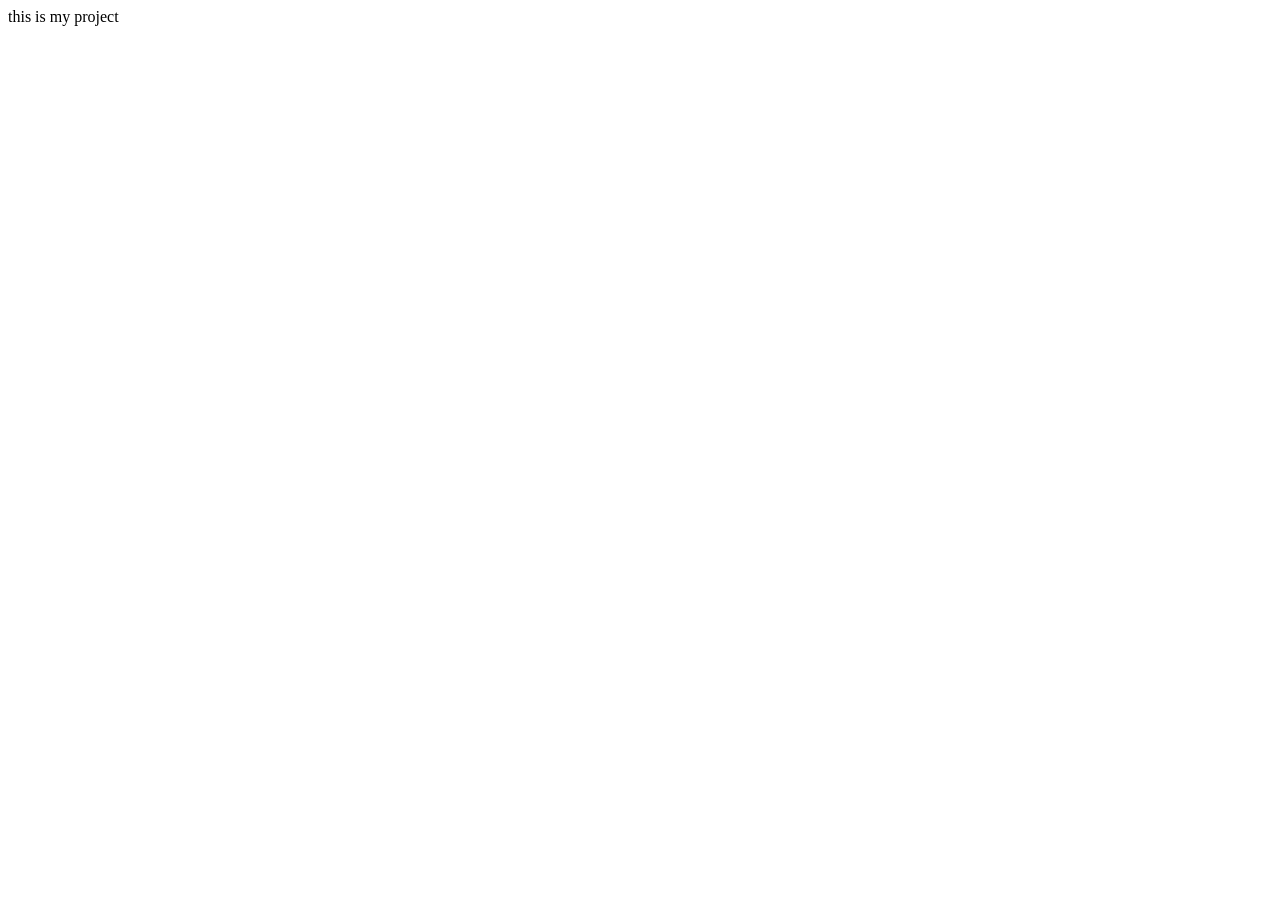
==== index.html @ 94ff1131 "this is my first website" ====
<!DOCTYPE html>
<html lang="en">
<head>
    <meta charset="UTF-8">
    <meta name="viewport" content="width=device-width, initial-scale=1.0">
    <title>Document</title>
</head>
<body>
    this is my project
</body>
</html>
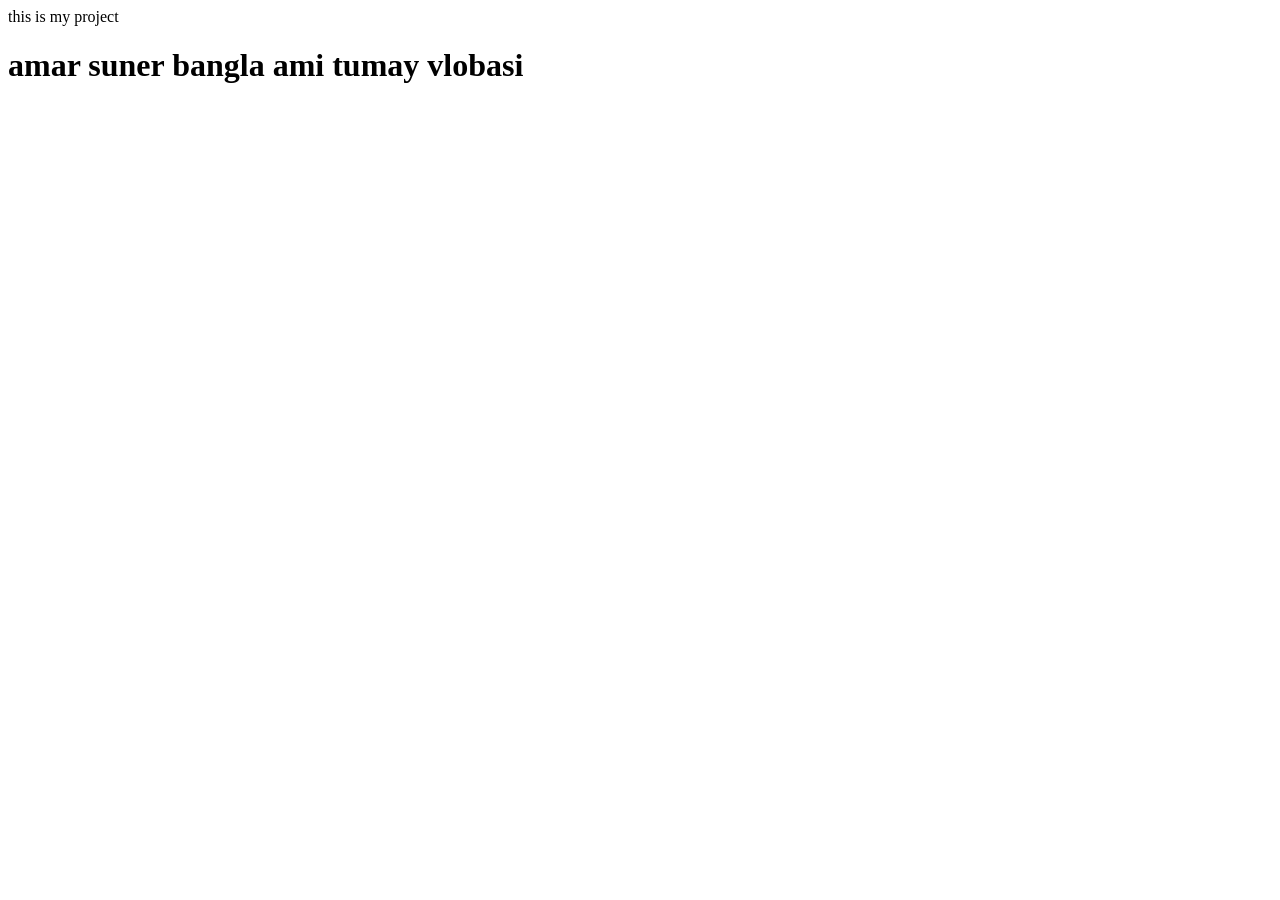
==== commit ea58dfa2: "majhar" ====
--- a/index.html
+++ b/index.html
@@ -7,5 +7,6 @@
 </head>
 <body>
     this is my project
+    <h1>amar suner bangla ami tumay vlobasi</h1>
 </body>
 </html>
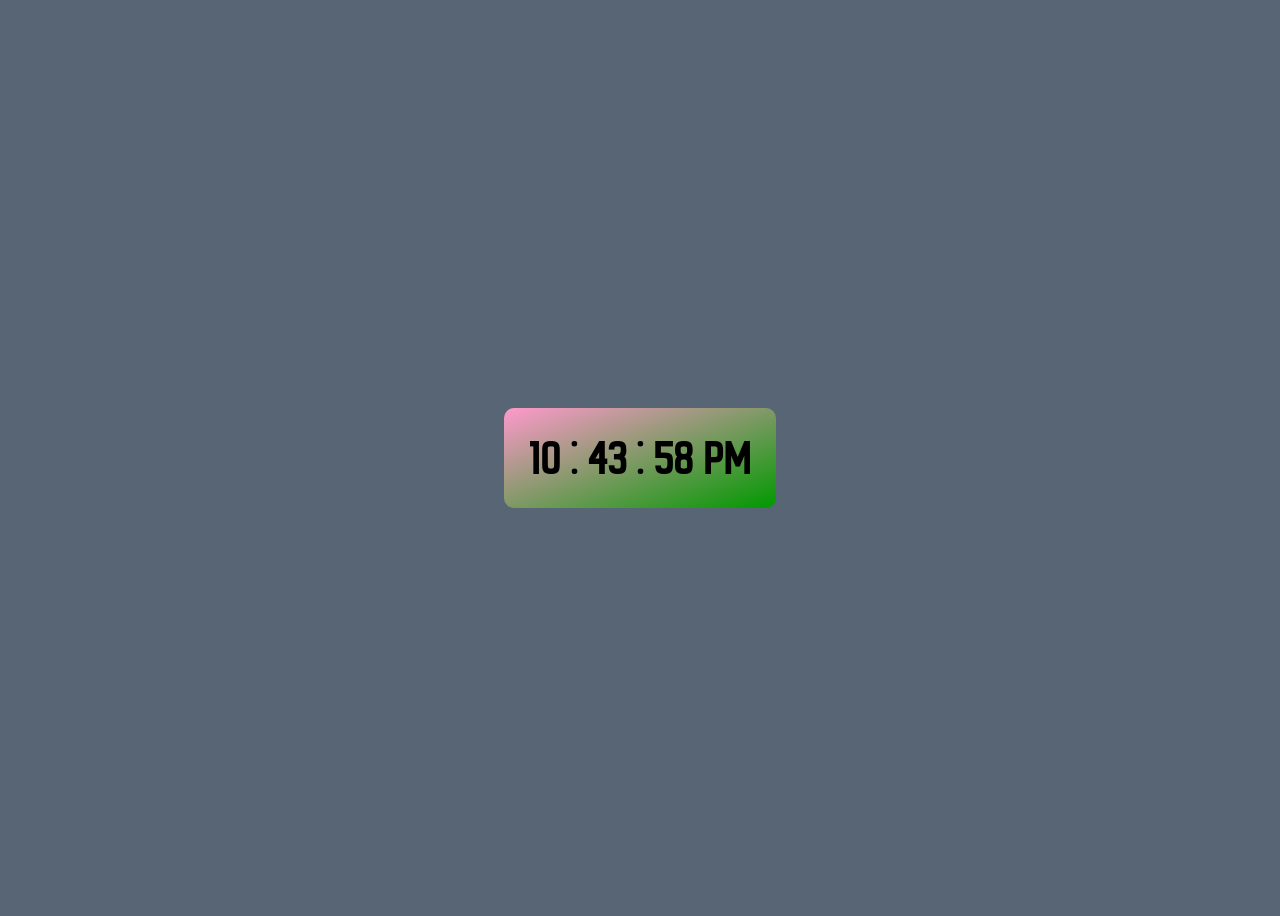
==== commit 5fb59f40: "this is my first project" ====
--- a/index.html
+++ b/index.html
@@ -3,10 +3,21 @@
 <head>
     <meta charset="UTF-8">
     <meta name="viewport" content="width=device-width, initial-scale=1.0">
-    <title>Document</title>
+    <title>Digital clock</title>
+    <link rel="stylesheet" href="./assets/css/style.css">
 </head>
 <body>
-    this is my project
-    <h1>amar suner bangla ami tumay vlobasi</h1>
+    
+    <div class="digital-clock">
+        <div id="hours" class="hours">00</div>
+        <div>:</div>
+        <div id="minute" class="minute">00</div>
+        <div>:</div>
+        <div id="second" class="second">00</div>
+        <div id="ampm" class="ampm">00</div>
+    </div>
+
+
+    <script src="./assets/js/custom.js"></script>
 </body>
 </html>
--- a/assets/css/style.css
+++ b/assets/css/style.css
@@ -0,0 +1,30 @@
+@import url('https://fonts.googleapis.com/css2?family=New+Amsterdam&display=swap');
+
+
+body {
+
+    font-family: "New Amsterdam", sans-serif;
+    font-weight: 400;
+    font-style: normal;
+    display: flex;
+    justify-content: center;
+    align-items: center;
+    background-color: #576574;
+    min-height: 100vh;
+
+}
+
+.digital-clock{
+    display: flex;
+    font-size: 50px;
+    background: linear-gradient(to top left, #009900 0%, #ff99cc 100%);
+    padding: 20px;
+    border-radius: 10px;
+
+    div{
+        margin: 0 5px;
+        
+    }
+
+
+}
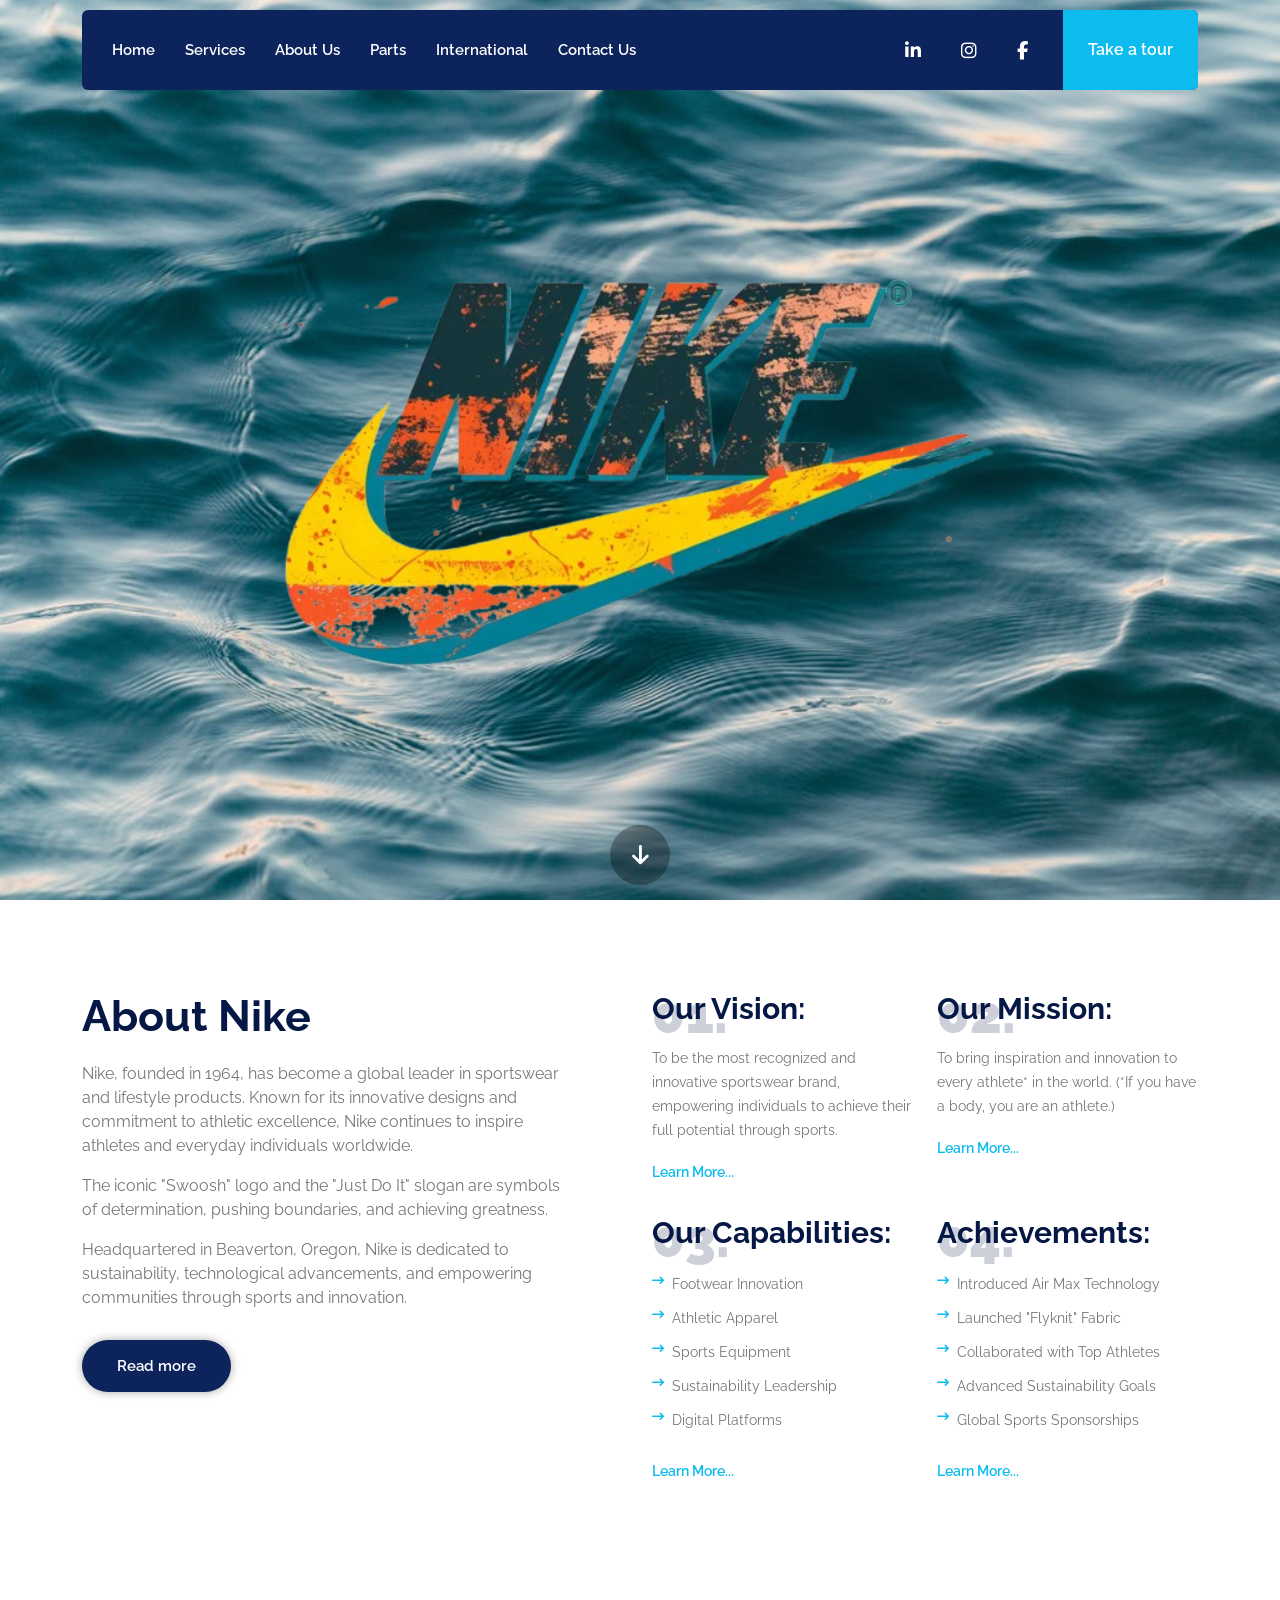
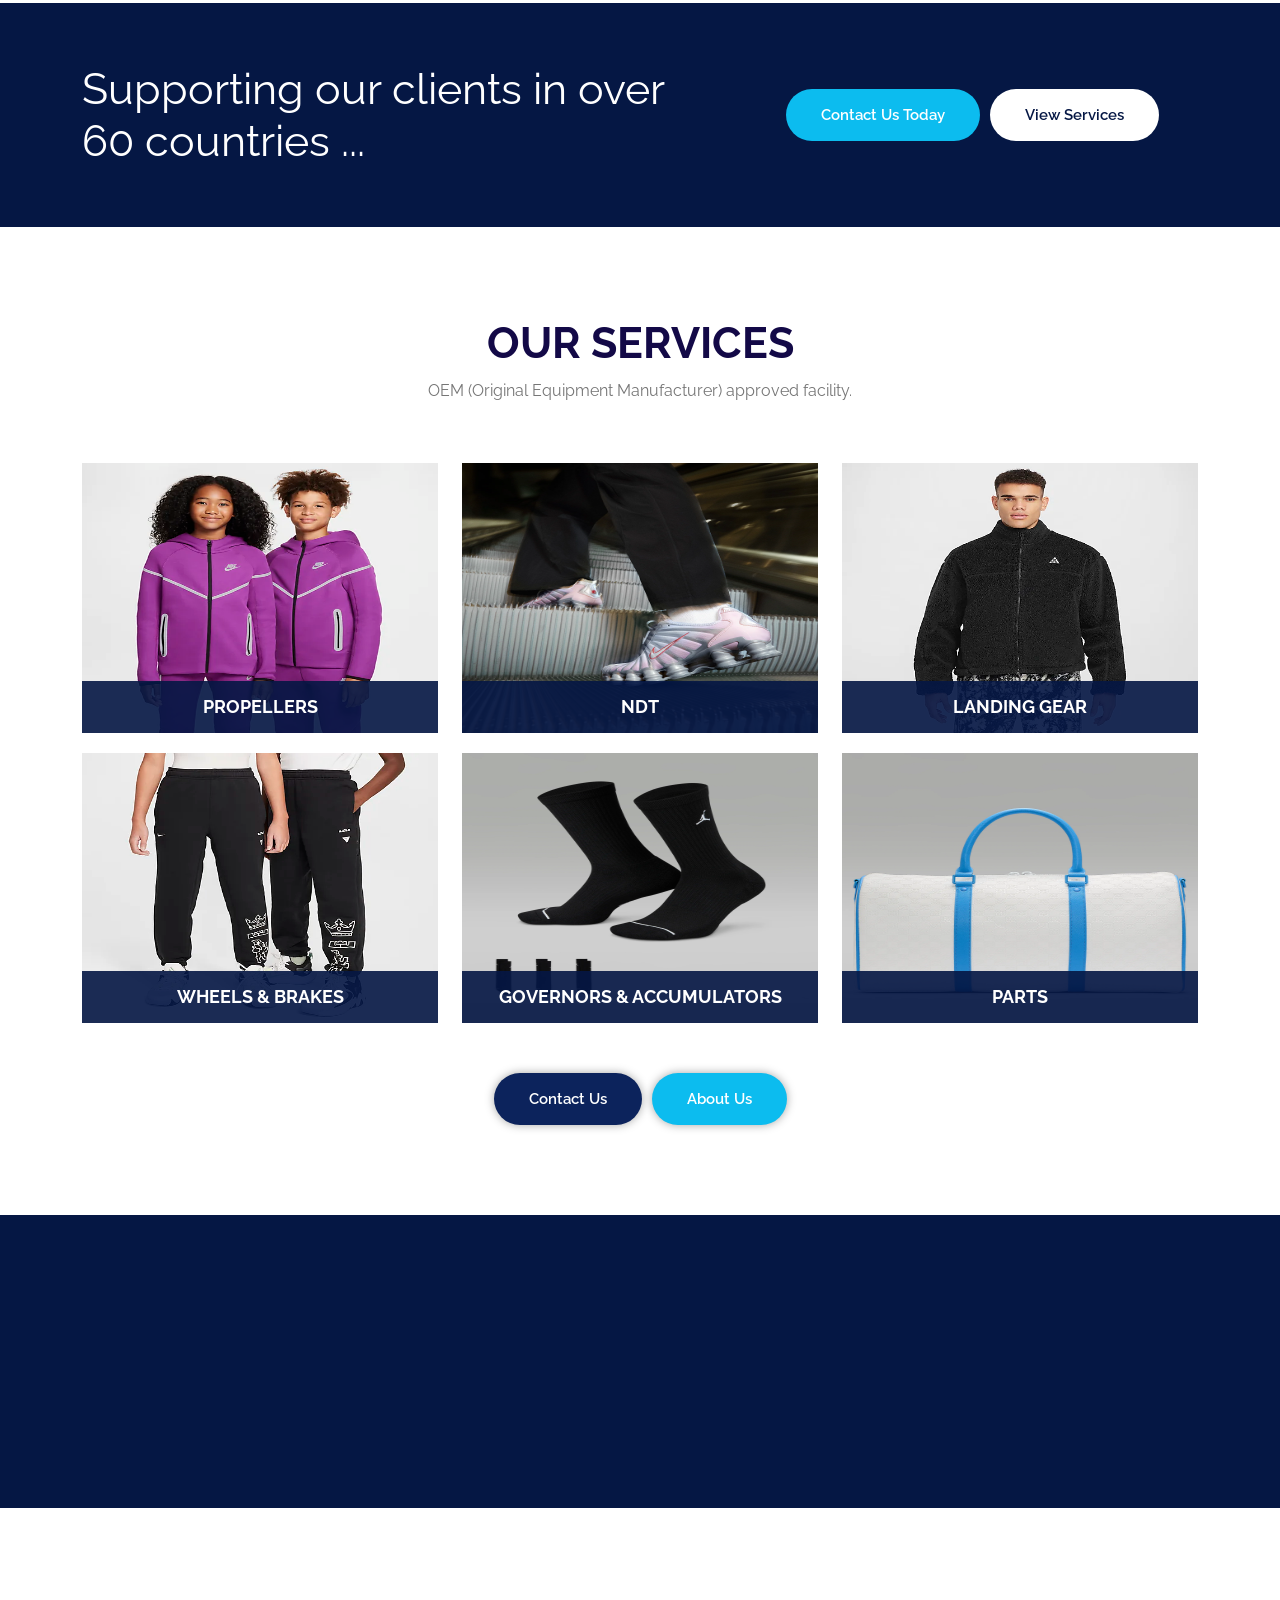
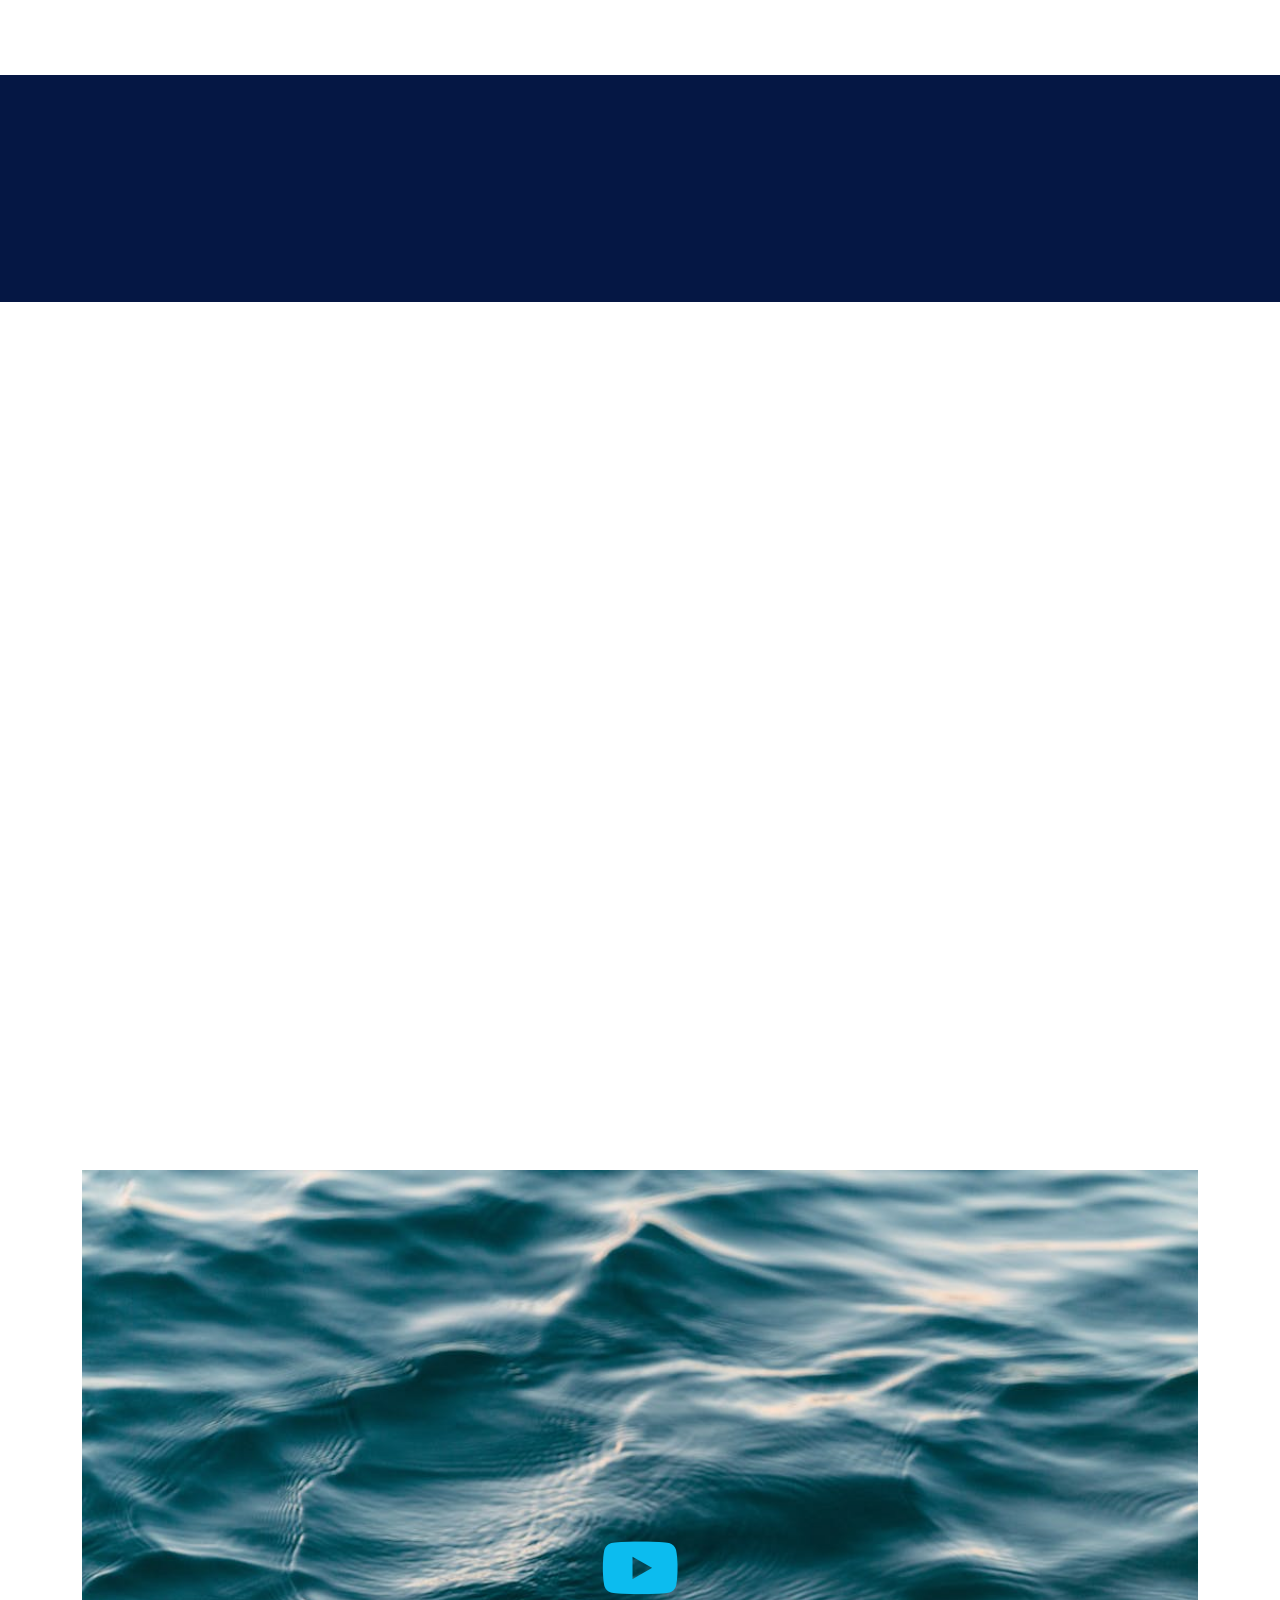
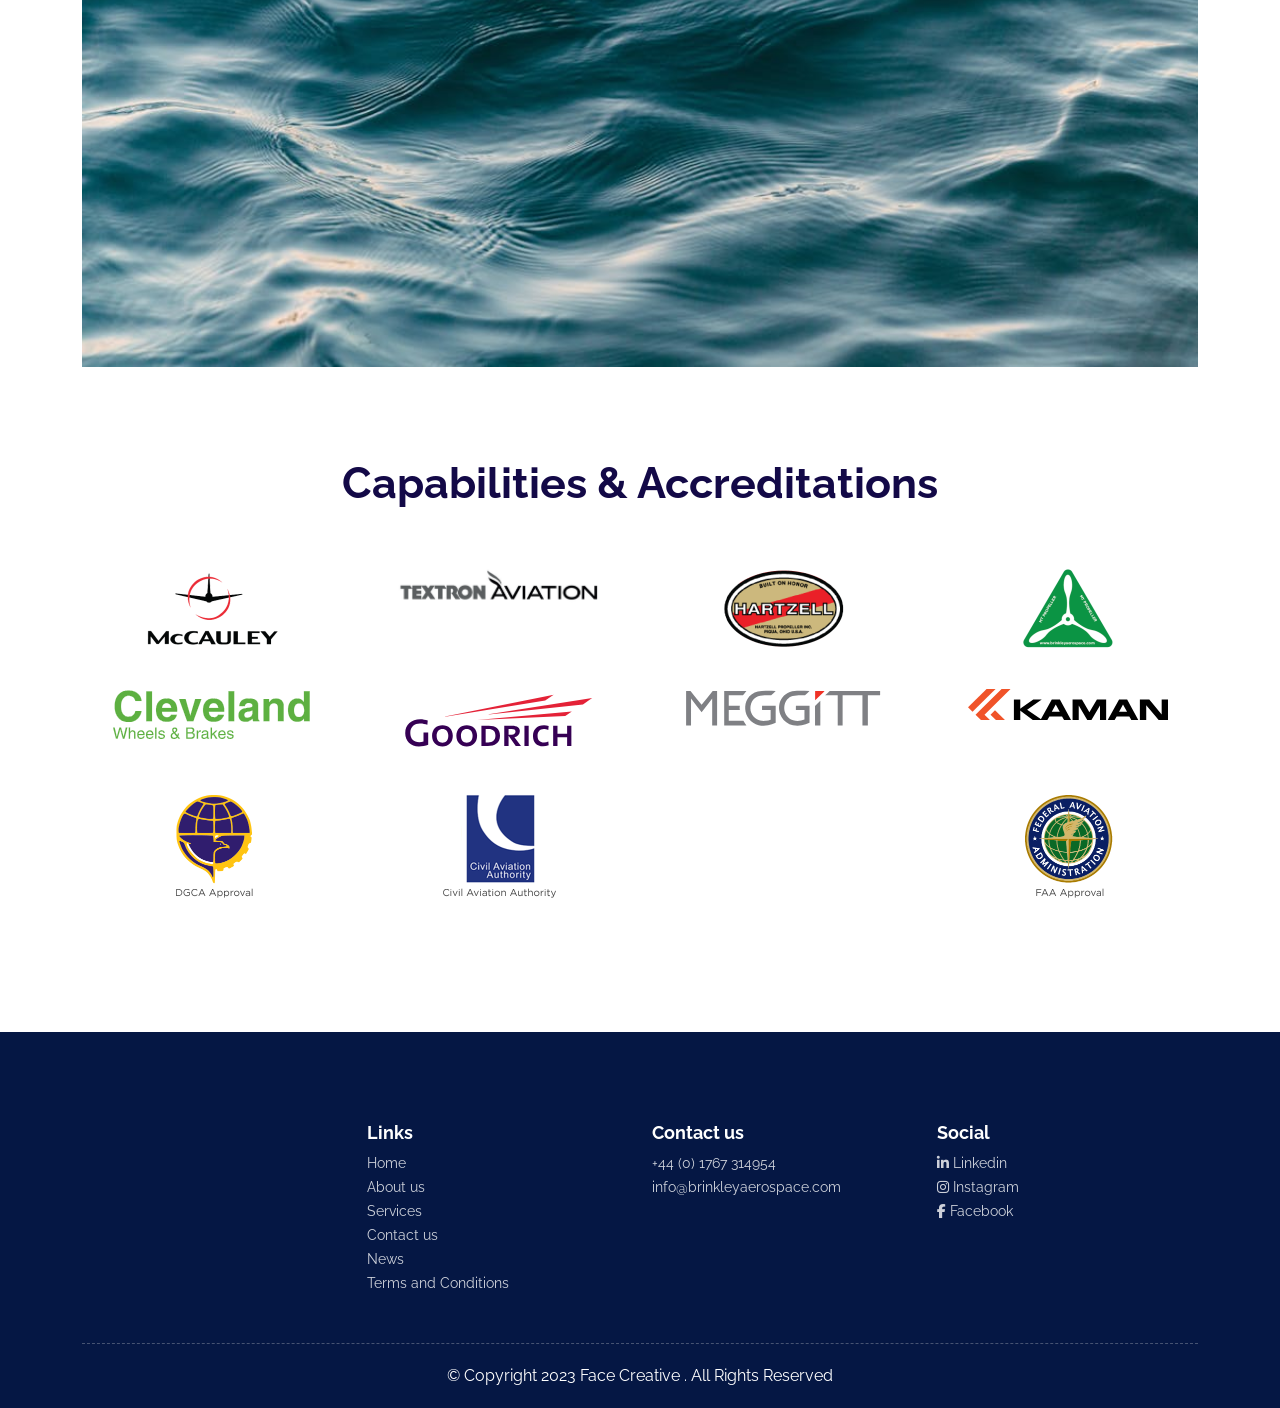
==== commit c27c44a5: "update" ====
--- a/index.html
+++ b/index.html
@@ -1,23 +1,993 @@
+
 <!DOCTYPE html>
 <html lang="en">
-<head>
-    <meta charset="UTF-8">
-    <meta name="viewport" content="width=device-width, initial-scale=1.0">
-    <title>Digital clock</title>
-    <link rel="stylesheet" href="./assets/css/style.css">
-</head>
-<body>
-    
-    <div class="digital-clock">
-        <div id="hours" class="hours">00</div>
-        <div>:</div>
-        <div id="minute" class="minute">00</div>
-        <div>:</div>
-        <div id="second" class="second">00</div>
-        <div id="ampm" class="ampm">00</div>
+    <head>
+        <meta charset="UTF-8" />
+        <meta http-equiv="X-UA-Compatible" content="IE=edge" />
+
+        <meta
+            name="viewport"
+            content="width=device-width, initial-scale=1.0, maximum-scale=1.0, user-scalable=no"
+        />
+
+        <link
+            rel="shortcut icon"
+            href="assets/images/app-icon-01-128x128-1.png"
+            type="image/x-icon"
+        />
+        <meta
+            name="description"
+            content="Established in 1999, Brinkley Aerospace specialises in aerospace component repair and overhaul. Supporting OEM’s from Hartzell, McCauley, MT-Propeller, Sensenich, Textron Aviation, Cleveland, Goodrich, Meggitt, and Kaman. Across Propellers, Governors, Wheels, Brakes, Landing Gear Assemblies. Our Non-Destructive Testing (NDT) team support both on-wing and test house clients worldwide."
+        />
+
+        <title>Brinkley Aerospace</title>
+        <link rel="stylesheet" href="assets/fonticons/css/all.min.css" />
+        <link href="assets/css/bootstrap.min.css" rel="stylesheet" />
+        <link rel="stylesheet" href="assets/css/animate.css" />
+        <link rel="stylesheet" href="assets/css/jarallax.css" />
+        <link rel="stylesheet" href="assets/css/venobox.min.css" />
+
+        <link rel="stylesheet" href="assets/scss/style.css" />
+
+        <!-- Google tag (gtag.js) -->
+        <script
+            async
+            src="https://www.googletagmanager.com/gtag/js?id=G-LK5ZX2P1R7"
+        ></script>
+        <script>
+            window.dataLayer = window.dataLayer || [];
+            function gtag() {
+                dataLayer.push(arguments);
+            }
+            gtag("js", new Date());
+            gtag("config", "G-LK5ZX2P1R7");
+        </script>
+    </head>
+    <body>
+        <div class="click-to-up">
+            <i class="fa-solid fa-arrow-up"></i>
+        </div>
+
+        <div class="mobile-menu">
+            <i class="fa-solid fa-bars"></i>
+        </div>
+
+        <div class="page-overlay"></div>
+
+        <!-- Header start -->
+        <header class="header position-fixed">
+            <div class="mobile-menu-close ">
+                <i class="fa-solid fa-xmark"></i>
+            </div>
+            <div class="container ">
+                <div class="header-content">
+                    <div class="main-menu">
+                        <ul>
+                            <li>
+                                <a href="index.html">Home</a>
+                            </li>
+                            <li>
+                                <a class="click-to-down" href="#services"
+                                    >Services</a
+                                >
+                            </li>
+                            <li>
+                                <a href="aboutus.html">About Us</a>
+                            </li>
+                            <li>
+                                <a href="parts.html">Parts</a>
+                            </li>
+                            <li>
+                                <a href="International.html">International</a>
+                            </li>
+                            <li>
+                                <a href="contactus.html">Contact Us</a>
+                            </li>
+                        </ul>
+                    </div>
+                    <div class="social">
+                        <ul>
+                            <li>
+                                <a
+                                    target="_blank"
+                                    href="https://uk.linkedin.com/company/brinkley-propeller-services"
+                                    ><i class="fa-brands fa-linkedin-in"></i
+                                ></a>
+                            </li>
+                            <li>
+                                <a
+                                    target="_blank"
+                                    href="https://www.instagram.com/brinkleyaerospace/?hl=en"
+                                    ><i class="fa-brands fa-instagram"></i
+                                ></a>
+                            </li>
+                            <li>
+                                <a
+                                    target="_blank"
+                                    href="https://www.facebook.com/BrinkleyAero/"
+                                    ><i class="fa-brands fa-facebook-f"></i
+                                ></a>
+                            </li>
+                        </ul>
+                    </div>
+                    <div class="link">
+                        <a class="click-to-down" href="#tour">Take a tour</a>
+                    </div>
+                </div>
+            </div>
+        </header>
+        <!-- Header end -->
+
+        <!-- Banner start -->
+        <div class="banner home-banner">
+            <div class="container">
+                <img
+                    src="assets/images/background-5-2664x1612.png"
+                    alt="logo"
+                    class="animate__animated animate__delay-1s animate__fadeInUp"
+                    style="margin-top: 100px;"
+                />
+            </div>
+            <h1 class="d-none">
+                Leading the way in aerospace component repair and overhaul
+            </h1>
+
+            <div
+                class="jarallax bg"
+                style="
+                    background-image: url('assets/images/banner-2000x1333.jpg');
+                "
+            ></div>
+
+            <a href="#about" class="click-to-down">
+                <i class="fa-solid fa-arrow-down"></i>
+            </a>
+        </div>
+        <!-- Banner end -->
+<!-- About start -->
+<section id="about" class="about section-padding">
+    <div class="container">
+        <div class="row">
+            <div class="col-lg-6">
+                <div class="about-text animate__animated animate__fadeInUp">
+                    <h2 class="section-h2">About Nike</h2>
+                    <p>
+                        Nike, founded in 1964, has become a global leader in sportswear and lifestyle products. Known for its innovative designs and commitment to athletic excellence, Nike continues to inspire athletes and everyday individuals worldwide.
+                    </p>
+                    <p>
+                        The iconic "Swoosh" logo and the "Just Do It" slogan are symbols of determination, pushing boundaries, and achieving greatness.
+                    </p>
+                    <p>
+                        Headquartered in Beaverton, Oregon, Nike is dedicated to sustainability, technological advancements, and empowering communities through sports and innovation.
+                    </p>
+                    <div class="btn-area">
+                        <a href="#" class="custom-btn">Read more</a>
+                    </div>
+                </div>
+            </div>
+            <div class="col-lg-6 mt-5 mt-lg-0">
+                <div class="row">
+                    <div class="col-md-6">
+                        <div class="about-item animate__animated animate__fadeInUp">
+                            <h3 class="section-h3">Our Vision:</h3>
+                            <span>01.</span>
+                            <p>
+                                To be the most recognized and innovative sportswear brand, empowering individuals to achieve their full potential through sports.
+                            </p>
+                            <a href="#">Learn More...</a>
+                        </div>
+                    </div>
+                    <div class="col-md-6">
+                        <div class="about-item animate__animated animate__fadeInUp">
+                            <h3 class="section-h3">Our Mission:</h3>
+                            <span>02.</span>
+                            <p>
+                                To bring inspiration and innovation to every athlete* in the world. (*If you have a body, you are an athlete.)
+                            </p>
+                            <a href="#">Learn More...</a>
+                        </div>
+                    </div>
+                    <div class="col-md-6">
+                        <div class="about-item animate__animated animate__fadeInUp">
+                            <h3 class="section-h3">Our Capabilities:</h3>
+                            <span>03.</span>
+                            <ul>
+                                <li><i class="fa-solid fa-arrow-right-long"></i> Footwear Innovation</li>
+                                <li><i class="fa-solid fa-arrow-right-long"></i> Athletic Apparel</li>
+                                <li><i class="fa-solid fa-arrow-right-long"></i> Sports Equipment</li>
+                                <li><i class="fa-solid fa-arrow-right-long"></i> Sustainability Leadership</li>
+                                <li><i class="fa-solid fa-arrow-right-long"></i> Digital Platforms</li>
+                            </ul>
+                            <a href="#">Learn More...</a>
+                        </div>
+                    </div>
+                    <div class="col-md-6">
+                        <div class="about-item animate__animated animate__fadeInUp">
+                            <h3 class="section-h3">Achievements:</h3>
+                            <span>04.</span>
+                            <ul>
+                                <li><i class="fa-solid fa-arrow-right-long"></i> Introduced Air Max Technology</li>
+                                <li><i class="fa-solid fa-arrow-right-long"></i> Launched "Flyknit" Fabric</li>
+                                <li><i class="fa-solid fa-arrow-right-long"></i> Collaborated with Top Athletes</li>
+                                <li><i class="fa-solid fa-arrow-right-long"></i> Advanced Sustainability Goals</li>
+                                <li><i class="fa-solid fa-arrow-right-long"></i> Global Sports Sponsorships</li>
+                            </ul>
+                            <a href="#">Learn More...</a>
+                        </div>
+                    </div>
+                </div>
+            </div>
+        </div>
     </div>
-
-
-    <script src="./assets/js/custom.js"></script>
-</body>
-</html>+</section>
+<!-- About end -->
+
+        <!-- About end -->
+
+        <!-- Support start -->
+        <section class="support section-margin">
+            <div class="container">
+                <div class="row align-items-center">
+                    <div
+                        class="col-lg-7 animate__animated animate__delay-1s animate__fadeInUp"
+                    >
+                        <h2 class="text-center text-lg-start mb-5 mb-lg-0">
+                            Supporting our clients in over 60 countries ...
+                        </h2>
+                    </div>
+                    <div
+                        class="col-lg-5 animate__animated animate__delay-1s animate__fadeInUp"
+                    >
+                        <div class="btn-area">
+                            <a href="#">Contact Us Today</a>
+                            <a href="#">View Services</a>
+                        </div>
+                    </div>
+                </div>
+            </div>
+        </section>
+        <!-- Support end -->
+
+        <!-- Services start -->
+        <section class="services section-padding" id="services">
+            <div class="container">
+                <div
+                    class="section-title animate__animated animate__delay-1s animate__fadeInUp"
+                >
+                    <h2>OUR SERVICES</h2>
+                    <p>
+                        OEM (Original Equipment Manufacturer) approved facility.
+                    </p>
+                </div>
+                <div class="row">
+                    <div
+                        class="col-lg-4 col-md-6 animate__animated animate__delay-1s animate__fadeInUp"
+                    >
+                        <a class="service-item" href="propeller.html">
+                            <img
+                                src="assets/images/hartzell-propeller-5-blade-tbm-2-782x587.jpeg"
+                                alt="PROPELLERS"
+                            />
+                            <h4>PROPELLERS</h4>
+                        </a>
+                    </div>
+                    <div
+                        class="col-lg-4 col-md-6 animate__animated animate__delay-1s animate__fadeInUp"
+                    >
+                        <a class="service-item" href="NDT.html">
+                            <img
+                                src="assets/images/ts1-8790-sjti-1-800x533.jpg"
+                                alt="NDT"
+                            />
+                            <h4>NDT</h4>
+                        </a>
+                    </div>
+                    <div
+                        class="col-lg-4 col-md-6 animate__animated animate__delay-1s animate__fadeInUp"
+                    >
+                        <a class="service-item" href="landinggear.html">
+                            <img
+                                src="assets/images/sam-5450-1208x805.jpeg"
+                                alt="LANDING GEAR"
+                            />
+                            <h4>LANDING GEAR</h4>
+                        </a>
+                    </div>
+                    <div
+                        class="col-lg-4 col-md-6 animate__animated animate__delay-1s animate__fadeInUp"
+                    >
+                        <a class="service-item" href="wheelsandbrakes.html">
+                            <img
+                                src="assets/images/brinkley-screen-grab-2-816x448.jpeg"
+                                alt="WHEELS & BRAKES"
+                            />
+                            <h4>WHEELS & BRAKES</h4>
+                        </a>
+                    </div>
+                    <div
+                        class="col-lg-4 col-md-6 animate__animated animate__delay-1s animate__fadeInUp"
+                    >
+                        <a
+                            class="service-item"
+                            href="governorsandaccumulators.html"
+                        >
+                            <img
+                                src="assets/images/dsc01864-816x459.jpeg"
+                                alt="GOVERNORS & ACCUMULATORS"
+                            />
+                            <h4>GOVERNORS & ACCUMULATORS</h4>
+                        </a>
+                    </div>
+                    <div
+                        class="col-lg-4 col-md-6 animate__animated animate__delay-1s animate__fadeInUp"
+                    >
+                        <a class="service-item" href="parts.html">
+                            <img
+                                src="assets/images/partsimage-816x348.jpg"
+                                alt="PARTS"
+                            />
+                            <h4>PARTS</h4>
+                        </a>
+                    </div>
+                </div>
+                <div
+                    class="btn-area animate__animated animate__delay-1s animate__fadeInUp"
+                >
+                    <a class="custom-btn" href="#">Contact Us</a>
+                    <a class="custom-btn" href="#">About Us</a>
+                </div>
+            </div>
+        </section>
+        <!-- Services end -->
+
+        <!-- Support start -->
+        <section class="support section-margin">
+            <div class="container">
+                <div class="row align-items-center">
+                    <div
+                        class="col-lg-7 animate__animated animate__delay-1s animate__fadeInUp"
+                    >
+                        <div class="text-center text-lg-start mb-5 mb-lg-0">
+                            <h2>Can't find what you're looking for?</h2>
+                            <p>
+                                If you would like to find out more about our
+                                company or services contact us today...
+                            </p>
+                        </div>
+                    </div>
+                    <div
+                        class="col-lg-5 animate__animated animate__delay-1s animate__fadeInUp"
+                    >
+                        <div class="btn-area">
+                            <a href="#">Contact Us Today</a>
+                            <a href="#">View Services</a>
+                        </div>
+                    </div>
+                </div>
+            </div>
+        </section>
+        <!-- Support end -->
+
+        <!-- Gallery start -->
+        <section class="gallery section-padding" id="news-gallery">
+            <div
+                class="section-title animate__animated animate__delay-1s animate__fadeInUp"
+            >
+                <h2>Latest news & updates</h2>
+            </div>
+            <div
+                class="elb-widgets cid-u0emMYMChe animate__animated animate__delay-1s animate__fadeInUp"
+                id="eb-instagram-feed-cj"
+            >
+                <script
+                    src="https://s.electricblaze.com/widget.js"
+                    defer=""
+                ></script>
+                <div class="electricblaze-id-2Uhx82L"></div>
+            </div>
+        </section>
+        <!-- Gallery end -->
+
+        <!-- Newsletter start -->
+        <section class="newsletter">
+            <div class="container">
+                <div class="row">
+                    <div
+                        class="col-lg-7 animate__animated animate__delay-1s animate__fadeInUp"
+                    >
+                        <h2 class="text-center text-lg-start mb-5 mb-lg-0">
+                            Join our <span>Newsletter</span> & get important
+                            updates.
+                        </h2>
+                    </div>
+                    <div
+                        class="col-lg-5 animate__animated animate__delay-1s animate__fadeInUp"
+                        data-form-type="formoid"
+                    >
+                        <form
+                            id="contactForm1"
+                            method="POST"
+                            class="mbr-form form-with-styler"
+                            data-form-title="Form Name"
+                            data-gtm-form-interact-id="0"
+                        >
+                            <div class="form-area">
+                                <input
+                                    type="email"
+                                    name="email"
+                                    placeholder="Enter your email"
+                                    data-form-field="email"
+                                />
+                            </div>
+                            <div class="submit-area">
+                                <button type="submit">Subscribe</button>
+                            </div>
+                        </form>
+                        <p
+                            class="form-p animate__animated animate__delay-1s animate__fadeInUp"
+                        >
+                            We only send interesting and relevant emails.
+                        </p>
+                    </div>
+                </div>
+            </div>
+        </section>
+        <!-- Newsletter end -->
+
+        <!-- Contact start -->
+        <section class="contact section-padding">
+            <div class="container">
+                <div class="row">
+                    <div
+                        class="col-lg-6 mb-5 mb-lg-0 animate__animated animate__delay-1s animate__fadeInUp"
+                    >
+                        <div class="contact-info">
+                            <h3>Office Information</h3>
+
+                            <div class="info">
+                                <i class="fa-solid fa-location-dot"></i>
+                                <h4>Location:</h4>
+                                <p>
+                                    <strong>HEADQUARTERS:</strong>
+                                    Unit 1, Montgomery Way, Stratton Business
+                                    Park, Biggleswade, <br />
+                                    Bedfordshire, SG18 8UB , England.
+                                </p>
+                                <p>
+                                    <strong>NDT FACILITY:</strong>
+                                    Unit 14 Basepoint, Aviation Business Park,
+                                    Bournemouth Airport, <br />
+                                    Enterprise Close, Christchurch, Dorset, BH23
+                                    6NX.
+                                </p>
+                            </div>
+
+                            <div class="info">
+                                <i class="fa-solid fa-phone"></i>
+                                <h4>Call Us:</h4>
+                                <a href="tel:+44 (0) 1767 314954"
+                                    >+44 (0) 1767 314954</a
+                                >
+                            </div>
+
+                            <div class="info">
+                                <i class="fa-regular fa-envelope"></i>
+                                <h4>Email:</h4>
+                                <a href="mailto:info@brinkleyaerospace.com"
+                                    >info@brinkleyaerospace.com</a
+                                >
+                            </div>
+
+                            <div class="social">
+                                <ul>
+                                    <li>
+                                        <a href="#"
+                                            ><i
+                                                class="fa-brands fa-linkedin-in"
+                                            ></i
+                                        ></a>
+                                    </li>
+                                    <li>
+                                        <a href="#"
+                                            ><i
+                                                class="fa-brands fa-instagram"
+                                            ></i
+                                        ></a>
+                                    </li>
+                                    <li>
+                                        <a href="#"
+                                            ><i
+                                                class="fa-brands fa-facebook-f"
+                                            ></i
+                                        ></a>
+                                    </li>
+                                </ul>
+                            </div>
+                        </div>
+                    </div>
+                    <div
+                        class="col-lg-6 animate__animated animate__delay-1s animate__fadeInUp"
+                    >
+                        <div class="form-area" data-form-type="formoid">
+                            <span>We Aim To Respond Within 24 Hours.</span>
+                            <h2>
+                                Contact us, please fill in the form below...
+                            </h2>
+
+                            <form
+                                id="contactForm2"
+                                method="POST"
+                                class="mbr-form form-with-styler"
+                                data-form-title="Form Name"
+                                data-gtm-form-interact-id="1"
+                            >
+                                <input
+                                    class="w-5"
+                                    type="text"
+                                    name="name"
+                                    placeholder="Your Name *"
+                                    data-form-field="first-name"
+                                    value=""
+                                    id="first-name-form3-x"
+                                    data-gtm-form-interact-field-id="1"
+                                />
+                                <input
+                                    class="w-5"
+                                    type="tel"
+                                    name="phone"
+                                    placeholder="Your Phone *"
+                                    pattern="*"
+                                    data-form-field="phone"
+                                    value=""
+                                    id="phone-form3-x"
+                                    data-gtm-form-interact-field-id="2"
+                                />
+                                <input
+                                    class="w-5"
+                                    type="email"
+                                    name="email"
+                                    placeholder="Your Email *"
+                                    data-form-field="email"
+                                    value=""
+                                    id="email-form3-x"
+                                    data-gtm-form-interact-field-id="3"
+                                />
+                                <input
+                                    class="w-5"
+                                    type="text"
+                                    name="subject"
+                                    placeholder="Subject"
+                                    data-form-field="subject"
+                                    value=""
+                                    id="subject-form3-x"
+                                    data-gtm-form-interact-field-id="4"
+                                />
+                                <input
+                                    type="text"
+                                    name="Company"
+                                    placeholder="Company"
+                                    data-form-field="Company"
+                                    value=""
+                                    id="Company-form3-x"
+                                    data-gtm-form-interact-field-id="5"
+                                />
+                                <textarea
+                                    name="message"
+                                    placeholder="Message"
+                                    data-form-field="message"
+                                    id="message-form3-x"
+                                    data-gtm-form-interact-field-id="6"
+                                ></textarea>
+                                <button type="submit">SEND MESSAGE</button>
+                            </form>
+                        </div>
+                    </div>
+                </div>
+            </div>
+        </section>
+        <!-- Contact end -->
+
+        <!-- Tour start -->
+        <section class="tour section-padding" id="tour">
+            <div class="container">
+                <div
+                    class="section-title animate__animated animate__delay-1s animate__fadeInUp"
+                >
+                    <h2>Click to take a tour of our company below...</h2>
+                </div>
+                <div
+                    class="tour-img animate__animated animate__delay-1s animate__fadeInUp"
+                >
+                    <img
+                        src="assets/images/banner-2000x1333.jpg"
+                        alt="take a tour"
+                        class="animate__animated animate__delay-1s animate__fadeInUp"
+                    />
+                    <a
+                        class="my-video-links"
+                        data-autoplay="true"
+                        data-vbtype="video"
+                        href="https://vimeo.com/882960676"
+                    >
+                    <i class="fa-brands fa-youtube"></i>
+                        
+                    </a>
+                </div>
+            </div>
+        </section>
+        <!-- Tour end -->
+
+        <!-- Brand start -->
+        <div class="brand section-padding">
+            <div class="container">
+                <div
+                    class="section-title animate__animated animate__delay-1s animate__fadeInUp"
+                >
+                    <h2>Capabilities & Accreditations</h2>
+                </div>
+                <div class="row">
+                    <div
+                        class="brand col-12 col-sm-6 col-md-3 animate__animated animate__delay-1s animate__fadeInUp"
+                    >
+                        <img
+                            src="assets/images/mccauley-small-400x160.png"
+                            alt=""
+                            class="animate__animated animate__delay-1s animate__fadeInUp"
+                        />
+                    </div>
+
+                    <div
+                        class="brand col-12 col-sm-6 col-md-3 animate__animated animate__delay-1s animate__fadeInUp"
+                    >
+                        <img
+                            src="assets/images/textron-small-400x85.png"
+                            alt=""
+                            class="animate__animated animate__delay-1s animate__fadeInUp"
+                        />
+                    </div>
+
+                    <div
+                        class="brand col-12 col-sm-6 col-md-3 animate__animated animate__delay-1s animate__fadeInUp"
+                    >
+                        <img
+                            src="assets/images/hartzell-small-400x160.png"
+                            alt=""
+                            class="animate__animated animate__delay-1s animate__fadeInUp"
+                        />
+                    </div>
+
+                    <div
+                        class="brand col-12 col-sm-6 col-md-3 animate__animated animate__delay-1s animate__fadeInUp"
+                    >
+                        <img
+                            src="assets/images/mt-400x160.png"
+                            alt=""
+                            class="animate__animated animate__delay-1s animate__fadeInUp"
+                        />
+                    </div>
+
+                    <div
+                        class="brand col-12 col-sm-6 col-md-3 animate__animated animate__delay-1s animate__fadeInUp"
+                    >
+                        <img
+                            src="assets/images/cleveland.svg"
+                            alt=""
+                            class="animate__animated animate__delay-1s animate__fadeInUp"
+                        />
+                    </div>
+
+                    <div
+                        class="brand col-12 col-sm-6 col-md-3 animate__animated animate__delay-1s animate__fadeInUp"
+                    >
+                        <img
+                            src="assets/images/goodrich-logo.svg"
+                            alt=""
+                            class="animate__animated animate__delay-1s animate__fadeInUp"
+                        />
+                    </div>
+
+                    <div
+                        class="brand col-12 col-sm-6 col-md-3 animate__animated animate__delay-1s animate__fadeInUp"
+                    >
+                        <img
+                            src="assets/images/meggitt-logo.svg"
+                            alt=""
+                            class="animate__animated animate__delay-1s animate__fadeInUp"
+                        />
+                    </div>
+
+                    <div
+                        class="brand col-12 col-sm-6 col-md-3 animate__animated animate__delay-1s animate__fadeInUp"
+                    >
+                        <img
+                            src="assets/images/kaman-logo-color-black.svg"
+                            alt=""
+                            class="animate__animated animate__delay-1s animate__fadeInUp"
+                        />
+                    </div>
+
+                    <div
+                        class="brand col-12 col-sm-6 col-md-3 animate__animated animate__delay-1s animate__fadeInUp"
+                    >
+                        <img
+                            src="assets/images/1-400x215.png"
+                            alt=""
+                            class="animate__animated animate__delay-1s animate__fadeInUp"
+                        />
+                    </div>
+
+                    <div
+                        class="brand col-12 col-sm-6 col-md-3 animate__animated animate__delay-1s animate__fadeInUp"
+                    >
+                        <img
+                            src="assets/images/2-400x215.png"
+                            alt=""
+                            class="animate__animated animate__delay-1s animate__fadeInUp"
+                        />
+                    </div>
+
+                    <div
+                        class="brand col-12 col-sm-6 col-md-3 animate__animated animate__delay-1s animate__fadeInUp"
+                    >
+                        <img
+                            src="assets/images/3-400x215.png"
+                            alt=""
+                            class="animate__animated animate__delay-1s animate__fadeInUp"
+                        />
+                    </div>
+
+                    <div
+                        class="brand col-12 col-sm-6 col-md-3 animate__animated animate__delay-1s animate__fadeInUp"
+                    >
+                        <img
+                            src="assets/images/4-400x215.png"
+                            alt=""
+                            class="animate__animated animate__delay-1s animate__fadeInUp"
+                        />
+                    </div>
+                </div>
+            </div>
+        </div>
+        <!-- Brand end -->
+
+        <!-- Footer start -->
+        <footer class="footer section-padding section-margin">
+            <div class="container">
+                <div class="row">
+                    <div
+                        class="col-md-6 col-lg-3 mb-3 mb-5 mb-lg-0 text-center text-md-start"
+                    >
+                        <div class="media-wrap col-12">
+                            <a
+                                href="#"
+                                class="animate__animated animate__delay-1s animate__fadeInUp"
+                            >
+                                <img
+                                    src="assets/images/white-logo-small-298x77.png"
+                                    alt=""
+                                />
+                            </a>
+                        </div>
+                    </div>
+                    <div
+                        class="col-12 col-md-6 col-lg-3 mb-5 mb-lg-0 text-center text-md-start"
+                    >
+                        <h5
+                            class="mb-2 animate__animated animate__delay-1s animate__fadeInUp"
+                        >
+                            Links
+                        </h5>
+                        <ul class="list">
+                            <li
+                                class="animate__animated animate__delay-1s animate__fadeInUp"
+                            >
+                                <a href="index.html">Home</a>
+                            </li>
+                            <li
+                                class="animate__animated animate__delay-1s animate__fadeInUp"
+                            >
+                                <a href="aboutus.html">About us</a>
+                            </li>
+                            <li
+                                class="animate__animated animate__delay-1s animate__fadeInUp"
+                            >
+                                <a href="index.html#services">Services</a>
+                            </li>
+                            <li
+                                class="animate__animated animate__delay-1s animate__fadeInUp"
+                            >
+                                <a href="contactus.html">Contact us</a>
+                            </li>
+                            <li
+                                class="animate__animated animate__delay-1s animate__fadeInUp"
+                            >
+                                <a href="index.html#news-gallery">News</a>
+                            </li>
+                            <li
+                                class="animate__animated animate__delay-1s animate__fadeInUp"
+                            >
+                                <a href="terms-and-conditions.html"
+                                    >Terms and Conditions</a
+                                >
+                            </li>
+                        </ul>
+                    </div>
+                    <div
+                        class="col-12 col-md-6 col-lg-3 mb-5 mb-lg-0 text-center text-md-start"
+                    >
+                        <h5
+                            class="mb-2 animate__animated animate__delay-1s animate__fadeInUp"
+                        >
+                            Contact us
+                        </h5>
+                        <ul class="list">
+                            <li
+                                class="animate__animated animate__delay-1s animate__fadeInUp"
+                            >
+                                <a href="tel:+44 (0) 1767 314954"
+                                    >+44 (0) 1767 314954</a
+                                >
+                            </li>
+                            <li
+                                class="animate__animated animate__delay-1s animate__fadeInUp"
+                            >
+                                <a href="mailto:info@brinkleyaerospace.com"
+                                    >info@brinkleyaerospace.com</a
+                                >
+                            </li>
+                        </ul>
+                    </div>
+                    <div
+                        class="col-12 col-md-6 col-lg-3 text-center text-md-start"
+                    >
+                        <h5
+                            class="mb-2 animate__animated animate__delay-1s animate__fadeInUp"
+                        >
+                            Social
+                        </h5>
+                        <ul class="list">
+                            <li
+                                class="animate__animated animate__delay-1s animate__fadeInUp"
+                            >
+                                <a
+                                    target="_blank"
+                                    href="https://uk.linkedin.com/company/brinkley-propeller-services"
+                                    ><i class="fa-brands fa-linkedin-in"></i>
+                                    Linkedin</a
+                                >
+                            </li>
+                            <li
+                                class="animate__animated animate__delay-1s animate__fadeInUp"
+                            >
+                                <a
+                                    target="_blank"
+                                    href="https://www.instagram.com/brinkleyaerospace/?hl=en"
+                                    ><i class="fa-brands fa-instagram"></i>
+                                    Instagram</a
+                                >
+                            </li>
+                            <li
+                                class="animate__animated animate__delay-1s animate__fadeInUp"
+                            >
+                                <a
+                                    target="_blank"
+                                    href="https://www.facebook.com/BrinkleyAero/"
+                                    ><i class="fa-brands fa-facebook-f"></i>
+                                    Facebook</a
+                                >
+                            </li>
+                        </ul>
+                    </div>
+                    <div class="col-12 mt-5">
+                        <p
+                            class="mb-0 copyright align-center animate__animated animate__delay-1s animate__fadeInUp"
+                        >
+                            &copy; Copyright 2023 Face Creative . All Rights
+                            Reserved
+                        </p>
+                    </div>
+                </div>
+            </div>
+        </footer>
+        <!-- Footer end -->
+
+        <!-- Submit form alert -->
+        <div class="submit-form-alert">
+            <p>Thank you for felling up the form.</p>
+        </div>
+
+       <script src="assets/js/jquery.2.2.4.min.js"></script>
+        <script src="assets/js/jarallax.js"></script>
+        <script src="assets/smoothscroll/smooth-scroll.js"></script>
+        <script src="assets/js/venobox.min.js"></script>
+
+        <script src="assets/js/wow.min.js"></script>
+
+        <script src="assets/js/custom.js"></script>
+        <script>
+            var wow = new WOW({
+                boxClass: "animate__animated", // animated element css class (default is wow)
+                animateClass: "animate__animated", // animation css class (default is animated)
+                offset: 0, // distance to the element when triggering the animation (default is 0)
+                mobile: true, // trigger animations on mobile devices (default is true)
+                live: true, // act on asynchronously loaded content (default is true)
+                callback: function (box) {
+                    // the callback is fired every time an animation is started
+                    // the argument that is passed in is the DOM node being animated
+                },
+                scrollContainer: null, // optional scroll container selector, otherwise use window,
+                resetAnimation: true, // reset animation on end (default is true)
+            });
+            wow.init();
+
+            new VenoBox({
+                selector: ".my-video-links",
+            });
+
+            $("#contactForm1").submit(function (event) {
+                // Prevent the default form submission
+                event.preventDefault();
+
+                // Get form data
+                var formData = $(this).serialize();
+
+                // Send data using jQuery Ajax
+                $.ajax({
+                    type: "POST",
+                    url: "contact_form.php",
+                    data: formData,
+                    success: function (response) {
+                        document
+                            .querySelector(".submit-form-alert")
+                            .classList.add("active");
+                        document
+                            .querySelector(".page-overlay")
+                            .classList.add("active");
+
+                        document.querySelector(
+                            ".submit-form-alert p"
+                        ).innerText = response;
+
+                        $("#contactForm1")[0].reset();
+                    },
+                    error: function (err) {
+                        console.log(err);
+                    },
+                });
+            });
+
+            $("#contactForm2").submit(function (event) {
+                // Prevent the default form submission
+                event.preventDefault();
+
+                // Get form data
+                var formData = $(this).serialize();
+
+                // Send data using jQuery Ajax
+                $.ajax({
+                    type: "POST",
+                    url: "contact_form.php",
+                    data: formData,
+                    success: function (response) {
+                        document
+                            .querySelector(".submit-form-alert")
+                            .classList.add("active");
+                        document
+                            .querySelector(".page-overlay")
+                            .classList.add("active");
+
+                        document.querySelector(
+                            ".submit-form-alert p"
+                        ).innerText = response;
+
+                        $("#contactForm2")[0].reset();
+                    },
+                });
+            });
+
+            $(".page-overlay").on("click", function () {
+                $(".submit-form-alert").removeClass("active");
+            });
+        </script>
+    </body>
+</html>
--- a/assets/scss/style.css
+++ b/assets/scss/style.css
@@ -0,0 +1,1019 @@
+@import url("https://fonts.googleapis.com/css2?family=Raleway:wght@400;500;600;700;900&display=swap");
+:root {
+  --primary-color: #0c235c;
+  --bg-color: #051744;
+  --secondary-color: #0cbcef;
+  --body-color: #767676;
+}
+
+body {
+  color: var(--body-color);
+  font-family: "Raleway", sans-serif;
+  font-weight: 400;
+  overscroll-behavior: none;
+}
+
+html, body {
+  position: relative;
+  overflow-x: hidden !important;
+}
+
+ul {
+  list-style: none;
+  padding: 0;
+  margin: 0;
+}
+
+h1,
+h2,
+h3,
+h4,
+h5,
+h6 {
+  font-family: "Raleway", sans-serif;
+  font-weight: 700;
+}
+
+a {
+  text-decoration: none;
+}
+
+.section-padding {
+  padding-top: 90px;
+}
+@media (max-width: 991.98px) {
+  .section-padding {
+    padding-top: 50px;
+  }
+}
+
+.section-margin {
+  margin-top: 90px;
+}
+@media (max-width: 991.98px) {
+  .section-margin {
+    margin-top: 50px;
+  }
+}
+
+.custom-btn {
+  display: inline-block;
+  padding: 15px 35px;
+  border-radius: 45px;
+  font-size: 15px;
+  font-weight: 600;
+  color: #fff;
+  background-color: var(--primary-color);
+  transition: all ease 0.3s;
+  box-shadow: 0 0px 10px rgba(0, 0, 0, 0.35);
+}
+.custom-btn:hover {
+  transform: translateY(-3px);
+  box-shadow: 0 5px 10px rgba(0, 0, 0, 0.35);
+}
+
+.section-h2 {
+  color: #051744;
+  font-size: 2.7rem;
+  font-weight: 700;
+  margin-bottom: 20px;
+}
+@media (max-width: 991.98px) {
+  .section-h2 {
+    font-size: 2rem;
+  }
+}
+
+.section-h3 {
+  color: #051744;
+  font-size: 1.9rem;
+  margin-bottom: 20px;
+  font-weight: 700;
+}
+@media (max-width: 991.98px) {
+  .section-h3 {
+    font-size: 1.6rem;
+  }
+}
+
+.section-title {
+  text-align: center;
+  margin-bottom: 60px;
+}
+.section-title h2 {
+  margin-bottom: 10px;
+  font-size: 2.7rem;
+  font-weight: 700;
+  color: #130947;
+}
+@media (max-width: 991.98px) {
+  .section-title h2 {
+    font-size: 2rem;
+  }
+}
+.section-title p {
+  font-size: 16px;
+}
+
+.click-to-up {
+  position: fixed;
+  right: 30px;
+  bottom: 20px;
+  z-index: 99;
+  width: 60px;
+  height: 60px;
+  background-color: rgba(0, 0, 0, 0.3);
+  cursor: pointer;
+  display: flex;
+  justify-content: center;
+  align-items: center;
+  border-radius: 50%;
+  opacity: 0;
+  visibility: hidden;
+}
+.click-to-up.active {
+  opacity: 1;
+  visibility: visible;
+}
+.click-to-up i {
+  font-size: 22px;
+  color: #fff;
+}
+@media (max-width: 767.98px) {
+  .click-to-up {
+    display: none;
+  }
+}
+
+.page-overlay {
+  width: 100%;
+  height: 100%;
+  backdrop-filter: blur(3px);
+  position: fixed;
+  top: 0;
+  left: 0;
+  z-index: 9;
+  opacity: 0;
+  visibility: hidden;
+  transition: all ease 0.3s;
+}
+.page-overlay.active {
+  visibility: visible;
+  opacity: 1;
+}
+
+.submit-form-alert {
+  position: fixed;
+  top: 50%;
+  left: 50%;
+  transform: translate(-50%, -50%);
+  padding: 30px 50px;
+  background-color: var(--secondary-color);
+  box-shadow: 0 0 10px rgba(51, 51, 51, 0.3);
+  transition: all ease 0.3s;
+  opacity: 0;
+  visibility: hidden;
+  z-index: 9999;
+}
+.submit-form-alert p {
+  font-size: 18px;
+  color: #fff;
+  margin-bottom: 0;
+}
+.submit-form-alert.active {
+  opacity: 1;
+  visibility: visible;
+}
+
+/* ========= Header =========== */
+.mobile-menu {
+  position: absolute;
+  top: 30px;
+  right: 30px;
+  cursor: pointer;
+  z-index: 999;
+  display: none;
+}
+@media (max-width: 991.98px) {
+  .mobile-menu {
+    display: block;
+  }
+}
+.mobile-menu i {
+  font-size: 28px;
+  color: #fff;
+}
+
+.header {
+  margin-top:10px;
+  position: absolute;
+  top: 0;
+  left: 0;
+  width: 100%;
+  z-index: 99;
+}
+@media (max-width: 991.98px) {
+  .header {
+    margin-top: 0;
+    z-index: 9999;
+    transform: translateX(100%);
+    transition: all ease 0.3s;
+    opacity: 0;
+    visibility: hidden;
+  }
+  .header.active {
+    transform: translateX(0);
+    opacity: 1;
+    visibility: visible;
+  }
+}
+.header .mobile-menu-close {
+  display: none;
+}
+@media (max-width: 991.98px) {
+  .header .mobile-menu-close {
+    display: block;
+    position: absolute;
+    top: 30px;
+    right: 30px;
+    z-index: 9999;
+    cursor: pointer;
+  }
+  .header .mobile-menu-close i {
+    font-size: 28px;
+    color: #fff;
+  }
+}
+.header .header-content {
+  background-color: var(--primary-color);
+  display: flex;
+  align-items: center;
+  border-radius: 6px;
+  overflow: hidden;
+}
+@media (max-width: 991.98px) {
+  .header .header-content {
+    flex-wrap: wrap;
+    flex-direction: column;
+    position: fixed;
+    top: 0;
+    right: 0;
+    width: 320px;
+    height: 100vh;
+    border-radius: 0;
+  }
+}
+.header .header-content .main-menu ul {
+  display: flex;
+}
+@media (max-width: 991.98px) {
+  .header .header-content .main-menu ul {
+    flex-direction: column;
+    margin-left: auto;
+    margin-right: auto;
+    text-align: center;
+    padding-top: 80px;
+  }
+}
+@media (max-width: 991.98px) {
+  .header .header-content .main-menu ul li {
+    margin-bottom: 10px;
+  }
+}
+.header .header-content .main-menu ul li a {
+  font-size: 15px;
+  font-weight: 600;
+  color: #fff;
+  margin-left: 30px;
+}
+@media (max-width: 991.98px) {
+  .header .header-content .main-menu ul li a {
+    font-size: 18px;
+    margin-left: 0;
+  }
+}
+.header .header-content .social {
+  margin-left: auto;
+}
+@media (max-width: 991.98px) {
+  .header .header-content .social {
+    margin-right: auto;
+    padding-top: 30px;
+    padding-bottom: 20px;
+  }
+}
+.header .header-content .social ul {
+  display: flex;
+}
+.header .header-content .social ul li a {
+  display: block;
+  padding: 5px;
+  margin: 15px;
+  font-size: 18px;
+  color: #fff;
+}
+.header .header-content .link {
+  margin-left: 15px;
+}
+.header .header-content .link a {
+  height: 80px;
+  width: 135px;
+  display: flex;
+  justify-content: center;
+  align-items: center;
+  font-size: 16px;
+  font-weight: 600;
+  color: #fff;
+  background-color: var(--secondary-color);
+}
+@media (max-width: 991.98px) {
+  .header .header-content .link a {
+    height: 60px;
+    border-radius: 5px;
+  }
+}
+
+.footer {
+  background-color: var(--bg-color);
+}
+.footer img {
+  width: 100%;
+  max-width: 200px;
+}
+.footer h5 {
+  font-size: 18px;
+  color: #fff;
+  margin-bottom: 25px;
+}
+.footer ul li {
+  color: rgba(255, 255, 255, 0.8);
+}
+.footer ul li a {
+  display: inline-block;
+  color: rgba(255, 255, 255, 0.8);
+  font-size: 14px;
+  line-height: 24px;
+  transition: all ease 0.3s;
+}
+.footer ul li a:hover {
+  color: var(--secondary-color);
+}
+.footer .copyright {
+  text-align: center;
+  color: #fff;
+  border-top: 1px dashed rgba(221, 221, 221, 0.3);
+  padding: 20px 0;
+}
+
+/* ========== Banner ============== */
+.banner {
+  position: relative;
+}
+.banner .click-to-down {
+  position: absolute;
+  bottom: 15px;
+  left: 50%;
+  transform: translateX(-50%);
+  width: 60px;
+  height: 60px;
+  background-color: rgba(0, 0, 0, 0.3);
+  cursor: pointer;
+  display: flex;
+  justify-content: center;
+  align-items: center;
+  border-radius: 50%;
+}
+.banner .click-to-down i {
+  font-size: 22px;
+  color: #fff;
+  animation: mover 1s infinite alternate;
+}
+@media (max-width: 767.98px) {
+  .banner .click-to-down {
+    display: none;
+  }
+}
+.banner .bg {
+  background-repeat: no-repeat;
+  background-size: cover;
+  position: absolute;
+  width: 100%;
+  height: 100%;
+  bottom: 0;
+  left: 0;
+  z-index: -9;
+}
+.banner img {
+  width: 100%;
+  padding: 40px 220px 0;
+}
+@media (max-width: 1399.98px) {
+  .banner img {
+    padding: 10px 180px 0;
+  }
+}
+@media (max-width: 1199.98px) {
+  .banner img {
+    padding: 0 150px 0;
+  }
+}
+@media (max-width: 991.98px) {
+  .banner img {
+    padding: 0;
+    margin-top: -100px;
+  }
+}
+@media (max-width: 575px) {
+  .banner img {
+    padding: 20px;
+  }
+}
+.banner.home-banner {
+  min-height: 100vh;
+  display: flex;
+  justify-content: center;
+  align-items: center;
+}
+.banner .banner-content {
+  background-color: rgba(5, 23, 68, 0.45);
+  padding-top: 220px;
+  padding-bottom: 150px;
+  text-align: center;
+}
+@media (max-width: 991.98px) {
+  .banner .banner-content {
+    padding-top: 140px;
+    padding-bottom: 80px;
+  }
+}
+.banner .banner-content h1,
+.banner .banner-content p {
+  text-align: center;
+  max-width: 600px;
+  margin: 0 auto;
+}
+.banner .banner-content h1 {
+  font-size: 3.9rem;
+  color: #fff;
+  font-weight: 700;
+  margin-bottom: 30px;
+}
+@media (max-width: 991.98px) {
+  .banner .banner-content h1 {
+    font-size: 2.8rem;
+  }
+}
+.banner .banner-content p {
+  font-size: 18px;
+  color: #fff;
+}
+
+@-webkit-keyframes mover {
+  0% {
+    transform: translateY(0);
+  }
+  100% {
+    transform: translateY(-5px);
+  }
+}
+@keyframes mover {
+  0% {
+    transform: translateY(0);
+  }
+  100% {
+    transform: translateY(-5px);
+  }
+}
+
+.banner .click-to-down i {
+  animation: mover 0.5s infinite alternate; /* সময় কমানো হয়েছে */
+  display: inline-block;
+}
+
+/* ========== About ============== */
+.about .btn-area {
+  padding-bottom: 30px;
+  margin-top: 30px;
+}
+.about .about-text {
+  padding-right: 50px;
+}
+@media (max-width: 767.98px) {
+  .about .about-text {
+    padding-right: 0;
+  }
+}
+.about .about-text p {
+  font-size: 16px;
+}
+.about ul li {
+  line-height: 26px;
+  margin-bottom: 8px;
+  padding-left: 25px;
+  position: relative;
+}
+.about ul li i {
+  position: absolute;
+  top: 5px;
+  left: 0;
+  color: var(--secondary-color);
+}
+.about .about-item {
+  position: relative;
+  margin-bottom: 30px;
+}
+.about .about-item p,
+.about .about-item li {
+  font-size: 14px;
+}
+.about .about-item p {
+  margin-bottom: 0;
+  line-height: 24px;
+}
+.about .about-item span {
+  position: absolute;
+  top: -15px;
+  left: 0;
+  font-size: 53px;
+  font-weight: 900;
+  color: #051744;
+  z-index: -1;
+  opacity: 0.2;
+}
+.about .about-item ul li {
+  padding-left: 20px;
+  position: relative;
+  margin-bottom: 8px;
+}
+.about .about-item ul li i {
+  position: absolute;
+  top: 4px;
+  left: 0;
+  font-size: 12px;
+  color: var(--secondary-color);
+}
+.about .about-item a {
+  display: inline-block;
+  font-size: 14px;
+  font-weight: 600;
+  color: var(--secondary-color);
+  margin-top: 20px;
+}
+
+.slider-container .slider_item img {
+  width: 100%;
+}
+.slider-container .slick-arrow {
+  position: absolute;
+  top: 50%;
+  left: 10px;
+  z-index: 99;
+  transform: translateY(-50%);
+  width: 45px;
+  height: 45px;
+  display: flex;
+  justify-content: center;
+  align-items: center;
+  border: 0;
+  border-radius: 50%;
+}
+.slider-container .slick-arrow i {
+  color: #000;
+  font-size: 18px;
+}
+.slider-container .slick-arrow.slick-next {
+  left: auto;
+  right: 10px;
+}
+
+#slider-2 .slider_item {
+  margin: 15px 7.5px;
+  cursor: pointer;
+  position: relative;
+}
+#slider-2 .slider_item::after {
+  content: "";
+  width: 100%;
+  height: 100%;
+  background-color: rgba(255, 255, 255, 0.6);
+  position: absolute;
+  top: 0;
+  left: 0;
+}
+#slider-2 .slider_item.slick-current::after {
+  background-color: transparent;
+}
+
+.support {
+  padding: 60px 0;
+  background-color: var(--bg-color);
+}
+.support h2 {
+  font-size: 2.7rem;
+  font-weight: 400;
+  color: #fff;
+  padding-right: 50px;
+}
+@media (max-width: 991.98px) {
+  .support h2 {
+    padding-right: 0;
+    font-size: 2.2rem;
+  }
+}
+.support p {
+  color: #a0b0de;
+  font-size: 18px;
+  margin-top: 15px;
+  margin-bottom: 0;
+}
+.support .btn-area {
+  display: flex;
+  justify-content: center;
+}
+.support .btn-area a {
+  display: inline-block;
+  padding: 15px 35px;
+  border-radius: 45px;
+  margin: 0 5px;
+  font-size: 15px;
+  font-weight: 600;
+  color: #fff;
+  background-color: var(--secondary-color);
+  transition: all ease 0.3s;
+}
+@media (max-width: 767.98px) {
+  .support .btn-area a {
+    padding: 15px 20px;
+  }
+}
+.support .btn-area a:hover {
+  transform: translateY(-3px);
+  box-shadow: 0 5px 10px rgba(0, 0, 0, 0.35);
+}
+.support .btn-area a:last-child {
+  background-color: #fff;
+  color: #051744;
+}
+.support.support-two {
+  padding-top: 0;
+}
+.support.support-two .support-image {
+  height: 320px;
+  position: relative;
+  margin-bottom: 60px;
+}
+.support.support-two .support-image .bg {
+  background-repeat: no-repeat;
+  background-size: cover;
+  position: absolute;
+  width: 100%;
+  height: 100%;
+  bottom: 0;
+  left: 0;
+  z-index: 9;
+}
+
+.services .service-item {
+  display: block;
+  margin-bottom: 20px;
+  position: relative;
+}
+.services .service-item img {
+  width: 100%;
+  height: 270px;
+  vertical-align: middle;
+}
+.services .service-item h4 {
+  margin: 0;
+  width: 100%;
+  text-align: center;
+  position: absolute;
+  bottom: 0;
+  left: 0;
+  background-color: rgba(5, 23, 68, 0.9);
+  padding: 15px;
+  color: #fff;
+  z-index: 9;
+  font-size: 18px;
+}
+.services.service-2 .service-item {
+  margin-bottom: 30px;
+  padding-right: 30px;
+}
+.services.service-2 .service-item h3 {
+  font-size: 1.1rem;
+  color: var(--primary-color);
+  margin-bottom: 20px;
+  margin-top: 30px;
+}
+.services.service-2 .service-item i {
+  width: 40px;
+  height: 40px;
+  background-color: var(--secondary-color);
+  display: flex;
+  justify-content: center;
+  align-items: center;
+  border-radius: 50%;
+  color: #fff;
+}
+.services .btn-area {
+  margin: 30px 0;
+  display: flex;
+  justify-content: center;
+}
+.services .btn-area a {
+  margin: 0 5px;
+}
+.services .btn-area a:last-child {
+  background-color: var(--secondary-color);
+}
+
+.gallery .section-title {
+  margin-bottom: 25px;
+}
+.gallery .WBpEx {
+  text-align: center !important;
+  line-height: 26px !important;
+}
+.gallery .jzAUPt {
+  background-color: var(--secondary-color) !important;
+  padding: 15px 35px !important;
+  margin-top: 30px !important;
+  color: #fff;
+  font-weight: 600;
+}
+
+.newsletter {
+  padding: 60px 0;
+  background-color: var(--bg-color);
+}
+.newsletter h2 {
+  font-size: 2.7rem;
+  font-weight: 400;
+  color: #fff;
+  padding-right: 50px;
+}
+@media (max-width: 991.98px) {
+  .newsletter h2 {
+    padding-right: 0;
+    font-size: 2.2rem;
+  }
+}
+.newsletter h2 span {
+  color: var(--secondary-color);
+  text-decoration: underline;
+}
+.newsletter p {
+  color: #a0b0de;
+  font-size: 18px;
+  margin-top: 15px;
+  margin-bottom: 0;
+}
+.newsletter .form-p {
+  font-size: 16px;
+  margin-top: 8px;
+  color: rgba(255, 255, 255, 0.8);
+}
+.newsletter form {
+  background-color: #fff;
+  align-items: center;
+  display: flex;
+  width: 100%;
+  padding: 10px;
+  border-radius: 5px;
+}
+.newsletter form .form-area {
+  width: calc(100% - 150px);
+}
+.newsletter form .submit-area {
+  width: 150px;
+}
+.newsletter form input {
+  padding: 10px;
+  width: 100%;
+  border: 0;
+}
+.newsletter form input:focus {
+  outline: 0;
+}
+.newsletter form button {
+  width: 150px;
+  height: 55px;
+  border-radius: 5px;
+  background-color: var(--primary-color);
+  color: #fff;
+  border: 0;
+  font-weight: 600;
+  transition: all ease 0.3s;
+}
+.newsletter form button:hover {
+  background-color: var(--secondary-color);
+}
+
+.contact h3 {
+  font-size: 26px;
+  color: #051744;
+  margin-bottom: 30px;
+}
+.contact .info {
+  padding-left: 40px;
+  position: relative;
+  border-bottom: 1px dashed #ddd;
+  margin: 15px;
+}
+.contact .info p {
+  font-size: 14px;
+  margin-bottom: 15px;
+}
+.contact .info i {
+  font-size: 28px;
+  color: var(--secondary-color);
+  position: absolute;
+  top: 0;
+  left: 0;
+}
+.contact .info strong {
+  display: block;
+  color: #051744;
+}
+.contact h4 {
+  font-size: 20px;
+  color: #051744;
+  margin-bottom: 15px;
+}
+.contact a {
+  font-size: 14px;
+  color: #051744;
+  display: inline-block;
+  margin-bottom: 15px;
+}
+.contact .social ul {
+  display: flex;
+  margin-top: 30px;
+}
+.contact .social ul li a {
+  display: inline-block;
+  font-size: 16px;
+  width: 45px;
+  height: 45px;
+  border: 1px solid var(--secondary-color);
+  margin-right: 15px;
+  display: flex;
+  justify-content: center;
+  align-items: center;
+  color: var(--secondary-color);
+  border-radius: 5px;
+}
+.contact .form-area span {
+  font-size: 13px;
+  text-transform: uppercase;
+  letter-spacing: 2px;
+  font-weight: 600;
+  display: block;
+}
+.contact .form-area h2 {
+  font-size: 2.7rem;
+  color: #130947;
+  margin-bottom: 30px;
+}
+@media (max-width: 991.98px) {
+  .contact .form-area h2 {
+    font-size: 2.2rem;
+  }
+}
+.contact .form-area form {
+  display: flex;
+  flex-wrap: wrap;
+  justify-content: space-between;
+}
+.contact .form-area form input,
+.contact .form-area form textarea {
+  background-color: #ecf1f8;
+  color: #000000;
+  box-shadow: none;
+  outline: none;
+  margin-bottom: 20px;
+  width: 100%;
+  padding: 20px 10px;
+  font-size: 14px;
+  border: 0;
+  border-radius: 5px;
+  font-weight: 500;
+}
+.contact .form-area form input::placeholder,
+.contact .form-area form textarea::placeholder {
+  color: #000000;
+}
+.contact .form-area form input.w-5,
+.contact .form-area form textarea.w-5 {
+  width: calc(50% - 10px);
+}
+@media (max-width: 767.98px) {
+  .contact .form-area form input.w-5,
+  .contact .form-area form textarea.w-5 {
+    width: 100%;
+  }
+}
+.contact .form-area form textarea {
+  height: 100px;
+}
+.contact .form-area form button {
+  display: block;
+  width: 100%;
+  border: 0;
+  background-color: var(--primary-color);
+  color: #fff;
+  font-weight: 600;
+  text-align: center;
+  height: 60px;
+  border-radius: 5px;
+}
+
+.tour .tour-img {
+  position: relative;
+}
+.tour .tour-img img {
+  width: 100%;
+}
+.tour .tour-img a {
+  position: absolute;
+  top: 50%;
+  left: 50%;
+  transform: translate(-50%, -50%);
+  z-index: 99;
+}
+.tour .tour-img a i {
+  color: var(--secondary-color);
+  font-size: 70px;
+}
+
+.brand .brand {
+  text-align: center;
+  margin-bottom: 40px;
+}
+.brand .brand img {
+  width: 100%;
+  max-width: 200px;
+}
+
+.request-parts-form {
+  background-color: var(--secondary-color);
+  padding: 30px;
+  border-radius: 5px;
+}
+.request-parts-form h2,
+.request-parts-form p {
+  color: #fff;
+}
+.request-parts-form form {
+  display: flex;
+  flex-wrap: wrap;
+  justify-content: space-between;
+}
+.request-parts-form form input,
+.request-parts-form form textarea {
+  display: block;
+  width: 100%;
+  height: 50px;
+  background-color: #fff;
+  padding: 0 15px;
+  border-radius: 5px;
+  border: 0;
+  margin-bottom: 15px;
+}
+.request-parts-form form input:focus,
+.request-parts-form form textarea:focus {
+  outline: 0;
+}
+.request-parts-form form input.w-5,
+.request-parts-form form textarea.w-5 {
+  width: calc(50% - 7.5px);
+}
+@media (max-width: 767.98px) {
+  .request-parts-form form input.w-5,
+  .request-parts-form form textarea.w-5 {
+    width: 100%;
+  }
+}
+.request-parts-form form textarea {
+  height: 100px;
+  padding-top: 10px;
+}
+.request-parts-form form button {
+  width: 100%;
+  display: block;
+  height: 50px;
+  background-color: var(--primary-color);
+  color: #fff;
+  border-radius: 45px;
+  border: 0;
+}
+
+.map-content h2 {
+  font-size: 28px;
+}
+
+.terms-text h3 {
+  font-size: 1.6rem;
+  color: var(--primary-color);
+}/*# sourceMappingURL=style.css.map */
